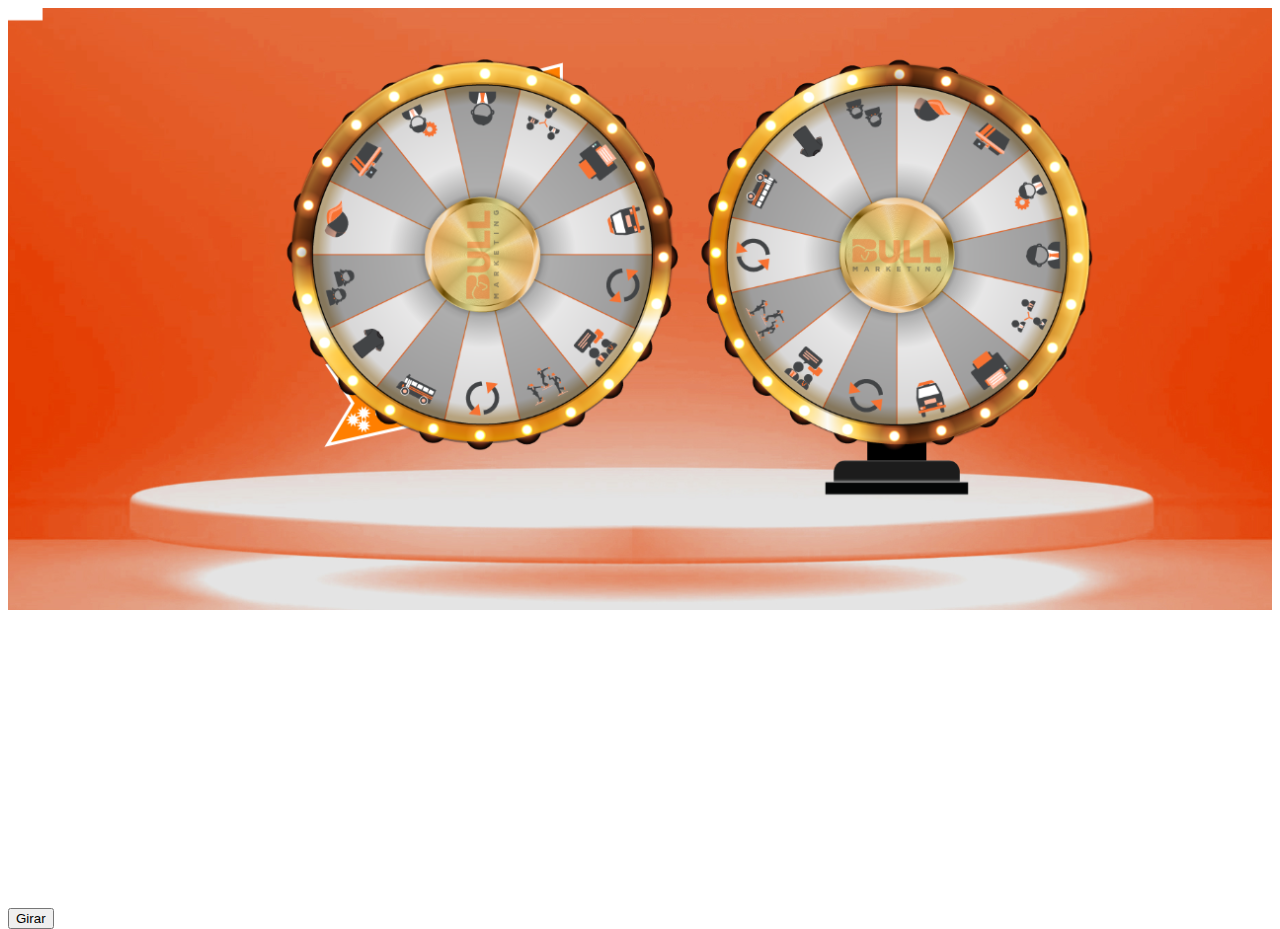
==== index.html @ 7e0cacdd "first commit" ====
<!DOCTYPE html>
<html lang="en">
<head>
    <meta charset="UTF-8">
    <meta http-equiv="X-UA-Compatible" content="IE=edge">
    <meta name="viewport" content="width=device-width, initial-scale=1.0">
    <link rel="stylesheet" href="css/styles.css">
    <link rel="stylesheet" href="js/app.js">
    <title>Document</title>
</head>
<body>
    <div id="game-container" class="game-container"></div>

    <button onclick="game.scene.keys.gameScene.rotar()">Girar</button>
    <script src="js/phaser.min.js"></script>
    <script src="js/app.js"></script>
</body>
</html>
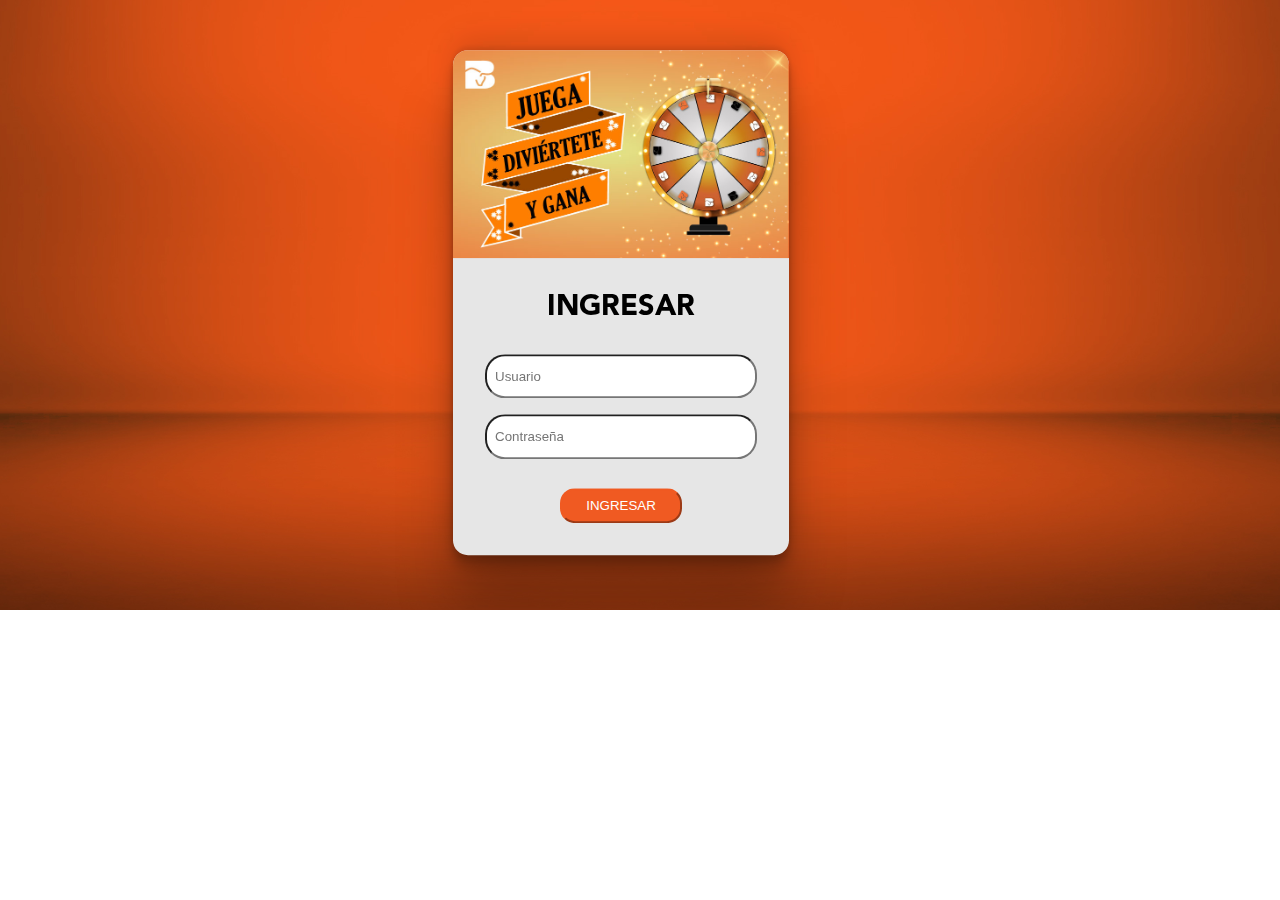
==== commit bcba41b5: "login diseño" ====
--- a/index.html
+++ b/index.html
@@ -11,8 +11,13 @@
 <body>
     <div id="game-container" class="game-container"></div>
 
-    <button onclick="game.scene.keys.gameScene.rotar()">Girar</button>
+    <!-- <button onclick="game.scene.keys.gameScene.rotar()">Girar</button> -->
     <script src="js/phaser.min.js"></script>
     <script src="js/app.js"></script>
+    <script>
+        function trial() {
+            alert('I wanna knonw have you ever seen the rain!');
+        }
+    </script>
 </body>
 </html>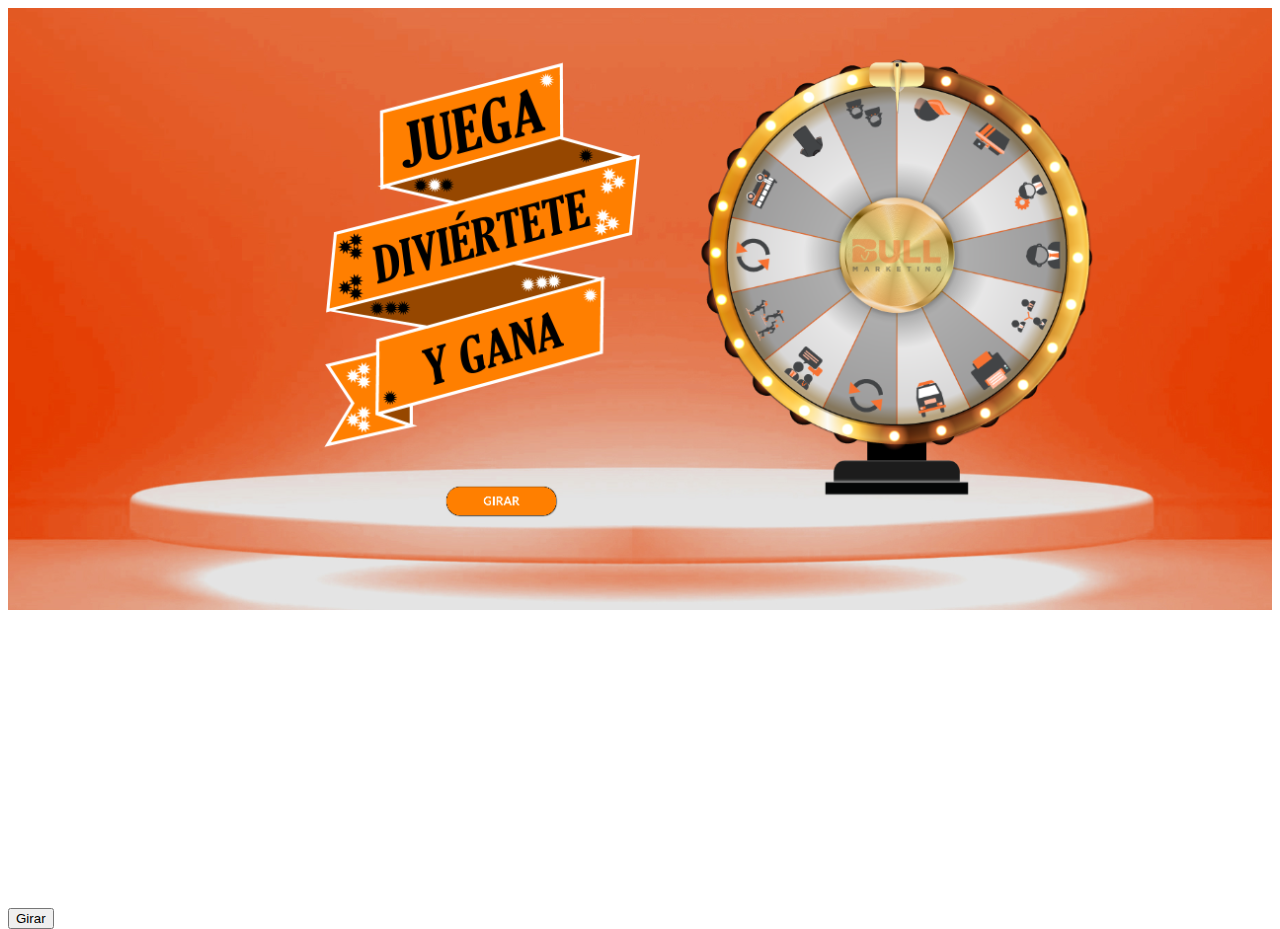
==== commit efa4fd0e: "Proyecto cancelado por cliente (ruleta funcional)" ====
--- a/index.html
+++ b/index.html
@@ -7,11 +7,11 @@
     <link rel="stylesheet" href="css/styles.css">
     <link rel="stylesheet" href="js/app.js">
     <title>Document</title>
-</head>
+</head> 
 <body>
     <div id="game-container" class="game-container"></div>
 
-    <!-- <button onclick="game.scene.keys.gameScene.rotar()">Girar</button> -->
+    <button onclick="game.scene.keys.gameScene.rotar()">Girar</button>
     <script src="js/phaser.min.js"></script>
     <script src="js/app.js"></script>
     <script>
